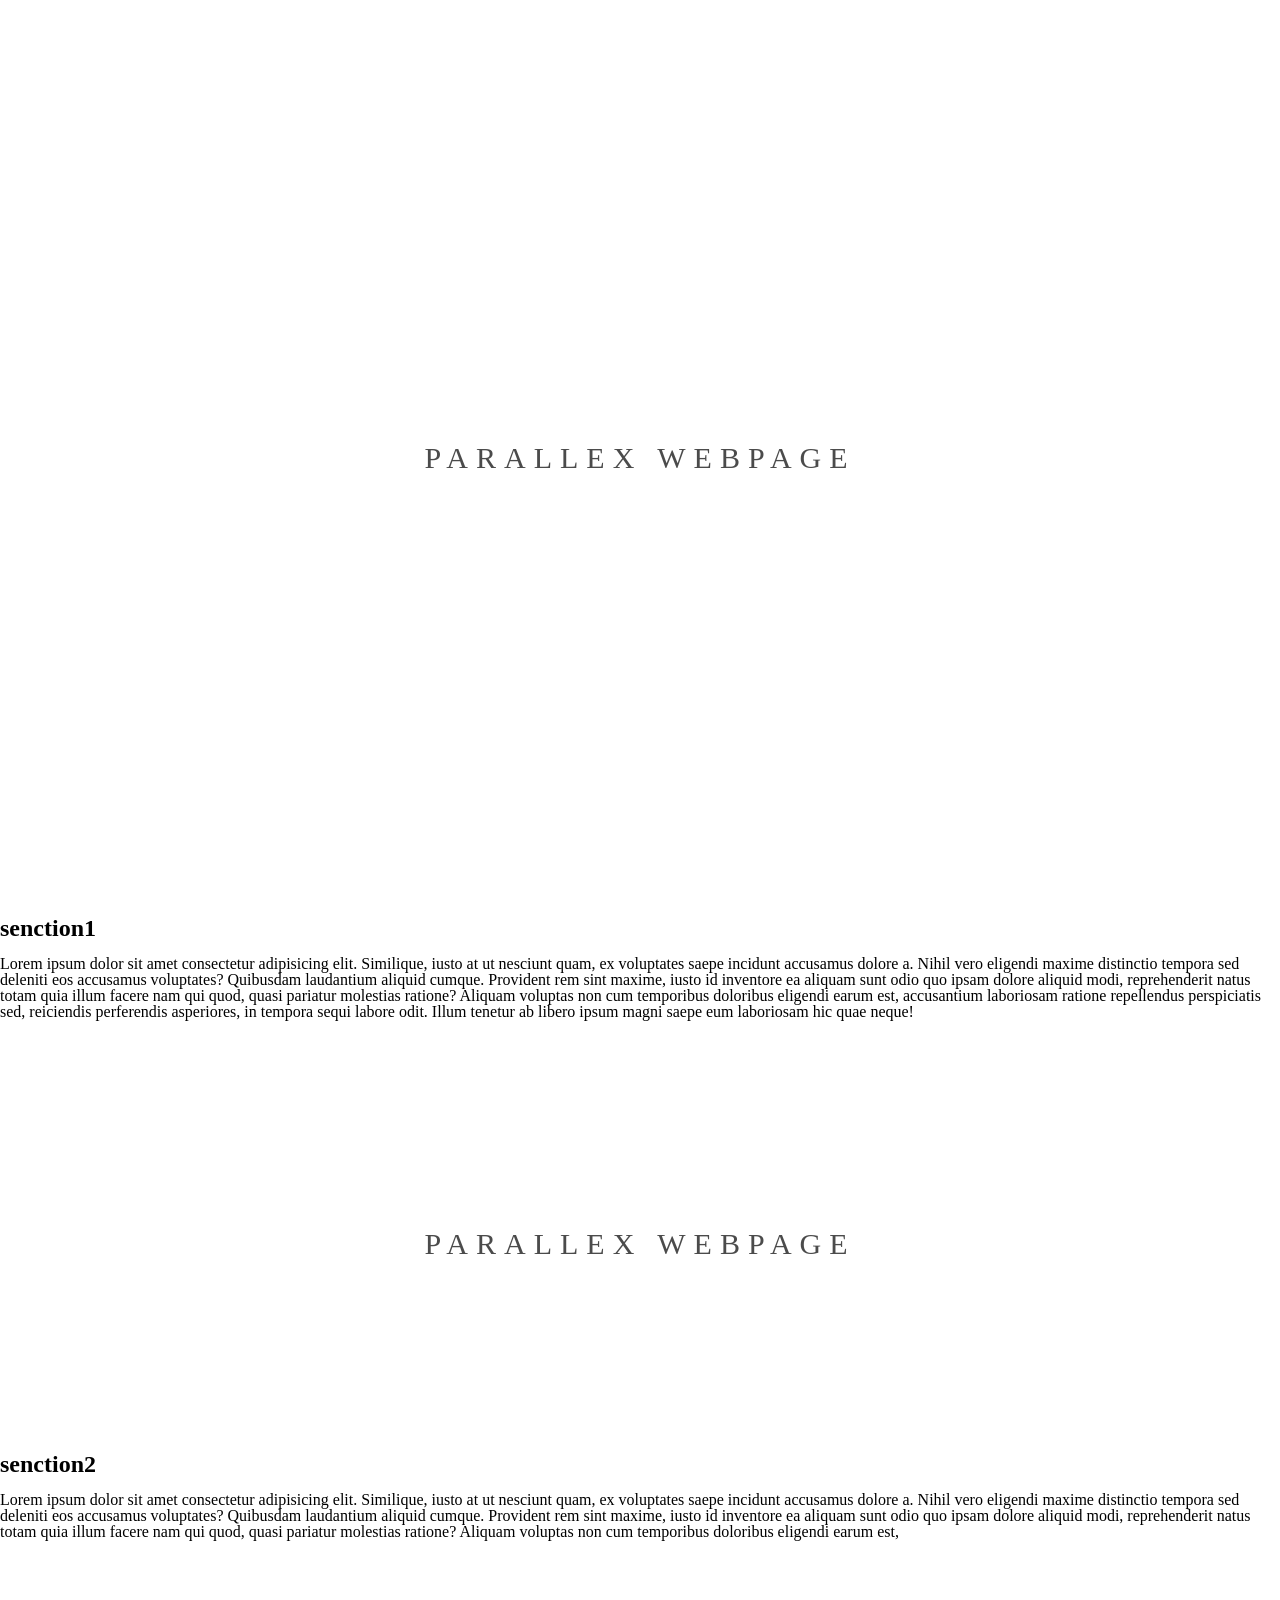
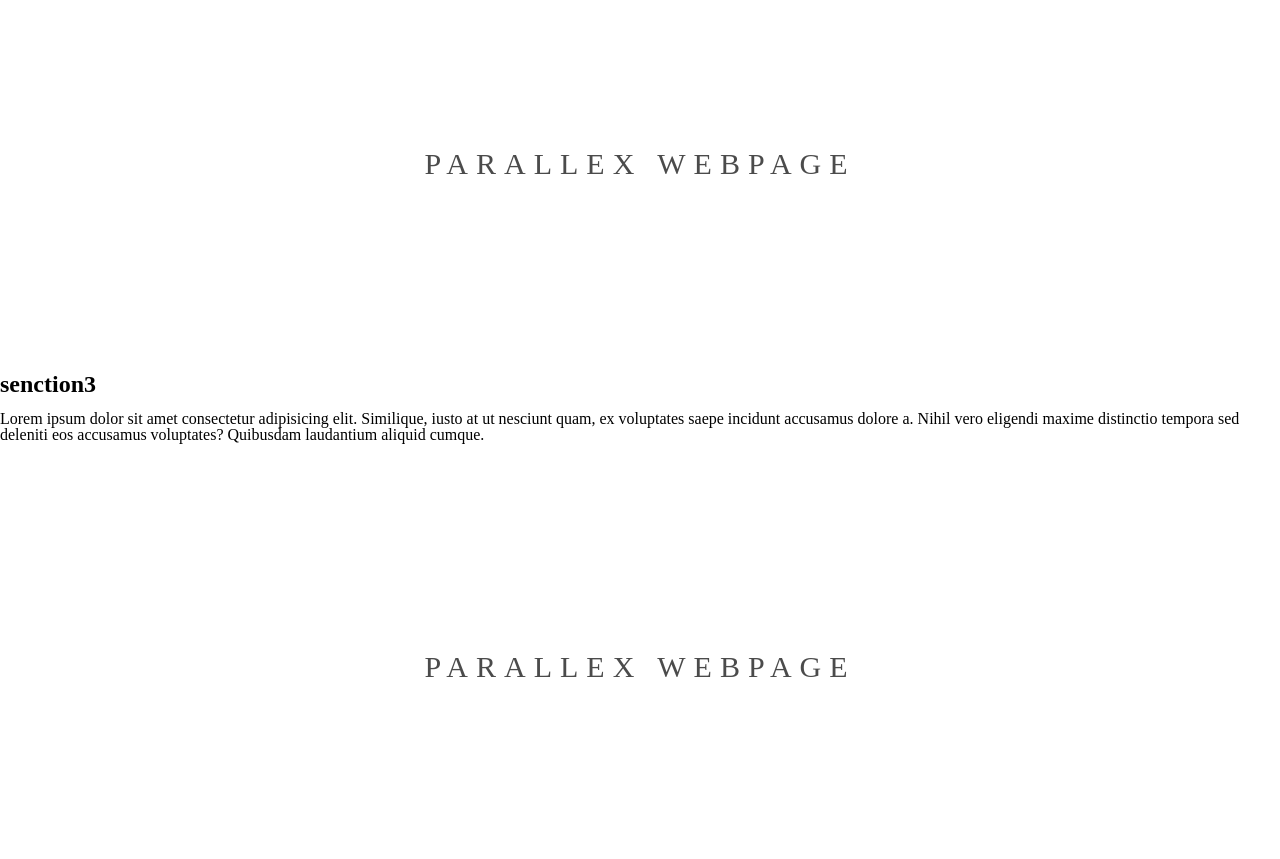
==== index.html @ 5e2ca809 "update" ====
<!DOCTYPE html>
<html lang="en">

<head>
    <meta charset="UTF-8">
    <meta name="viewport" content="width=device-width, initial-scale=1.0">
    <title>parallex</title>
    <link rel="stylesheet" href="parallex.css">
</head>

<body>
    <div class="pimg1">
        <div class="ptext">
            <span class="border">
                parallex webpage
            </span>
        </div>
    </div>
    <section class="section section-dark">
        <h2>senction1</h2>
        <p>
            Lorem ipsum dolor sit amet consectetur adipisicing elit. Similique, iusto at ut nesciunt quam, ex voluptates saepe incidunt accusamus dolore a. Nihil vero eligendi maxime distinctio tempora sed deleniti eos accusamus voluptates? Quibusdam laudantium aliquid
            cumque. Provident rem sint maxime, iusto id inventore ea aliquam sunt odio quo ipsam dolore aliquid modi, reprehenderit natus totam quia illum facere nam qui quod, quasi pariatur molestias ratione? Aliquam voluptas non cum temporibus doloribus
            eligendi earum est, accusantium laboriosam ratione repellendus perspiciatis sed, reiciendis perferendis asperiores, in tempora sequi labore odit. Illum tenetur ab libero ipsum magni saepe eum laboriosam hic quae neque!
        </p>
    </section>
    <div class="pimg2">
        <div class="ptext">
            <span class="border">
                parallex webpage
            </span>
        </div>
    </div>
    <section class="section section-light">
        <h2>senction2</h2>
        <p>
            Lorem ipsum dolor sit amet consectetur adipisicing elit. Similique, iusto at ut nesciunt quam, ex voluptates saepe incidunt accusamus dolore a. Nihil vero eligendi maxime distinctio tempora sed deleniti eos accusamus voluptates? Quibusdam laudantium aliquid
            cumque. Provident rem sint maxime, iusto id inventore ea aliquam sunt odio quo ipsam dolore aliquid modi, reprehenderit natus totam quia illum facere nam qui quod, quasi pariatur molestias ratione? Aliquam voluptas non cum temporibus doloribus
            eligendi earum est, </p>
    </section>
    <div class="pimg3">
        <div class="ptext">
            <span class="border">
                parallex webpage
            </span>
        </div>
    </div>
    <section class="section section-light">
        <h2>senction3</h2>
        <p>
            Lorem ipsum dolor sit amet consectetur adipisicing elit. Similique, iusto at ut nesciunt quam, ex voluptates saepe incidunt accusamus dolore a. Nihil vero eligendi maxime distinctio tempora sed deleniti eos accusamus voluptates? Quibusdam laudantium aliquid
            cumque. </p>
    </section>
    <div class="pimg4">
        <div class="ptext">
            <span class="border">
                parallex webpage
            </span>
        </div>
    </div>
</body>

</html>
---- parallex.css ----
body,
html {
    height: 100%;
    margin: 0;
    line-height: 1em;
}

.pimg1 {
    background: url("image2.jpg");
    min-height: 100%;
    position: relative;
    opacity: 0.70;
    background-position: center;
    background-repeat: no-repeat;
    background-size: cover;
    /* 
    fixed = prallex
    scroll = normal
    */
    background-attachment: fixed;
}

.pimg2 {
    background: url("image3.jpg");
    min-height: 400px;
    position: relative;
    opacity: 0.70;
    background-position: center;
    background-repeat: no-repeat;
    background-size: cover;
    /* 
    fixed = prallex
    scroll = normal
    */
    background-attachment: fixed;
}

.pimg3 {
    background: url("image4.jpg");
    min-height: 400px;
    position: relative;
    opacity: 0.70;
    background-position: center;
    background-repeat: no-repeat;
    background-size: cover;
    /* 
    fixed = prallex
    scroll = normal
    */
    background-attachment: fixed;
}

.pimg4 {
    background: url("image2.jpg");
    min-height: 400px;
    position: relative;
    opacity: 0.70;
    background-position: center;
    background-repeat: no-repeat;
    background-size: cover;
    /* 
    fixed = prallex
    scroll = normal
    */
    background-attachment: fixed;
}

.ptext {
    position: absolute;
    text-align: center;
    top: 50%;
    width: 100%;
    font-size: 30px;
    letter-spacing: 8px;
    text-transform: uppercase;
}
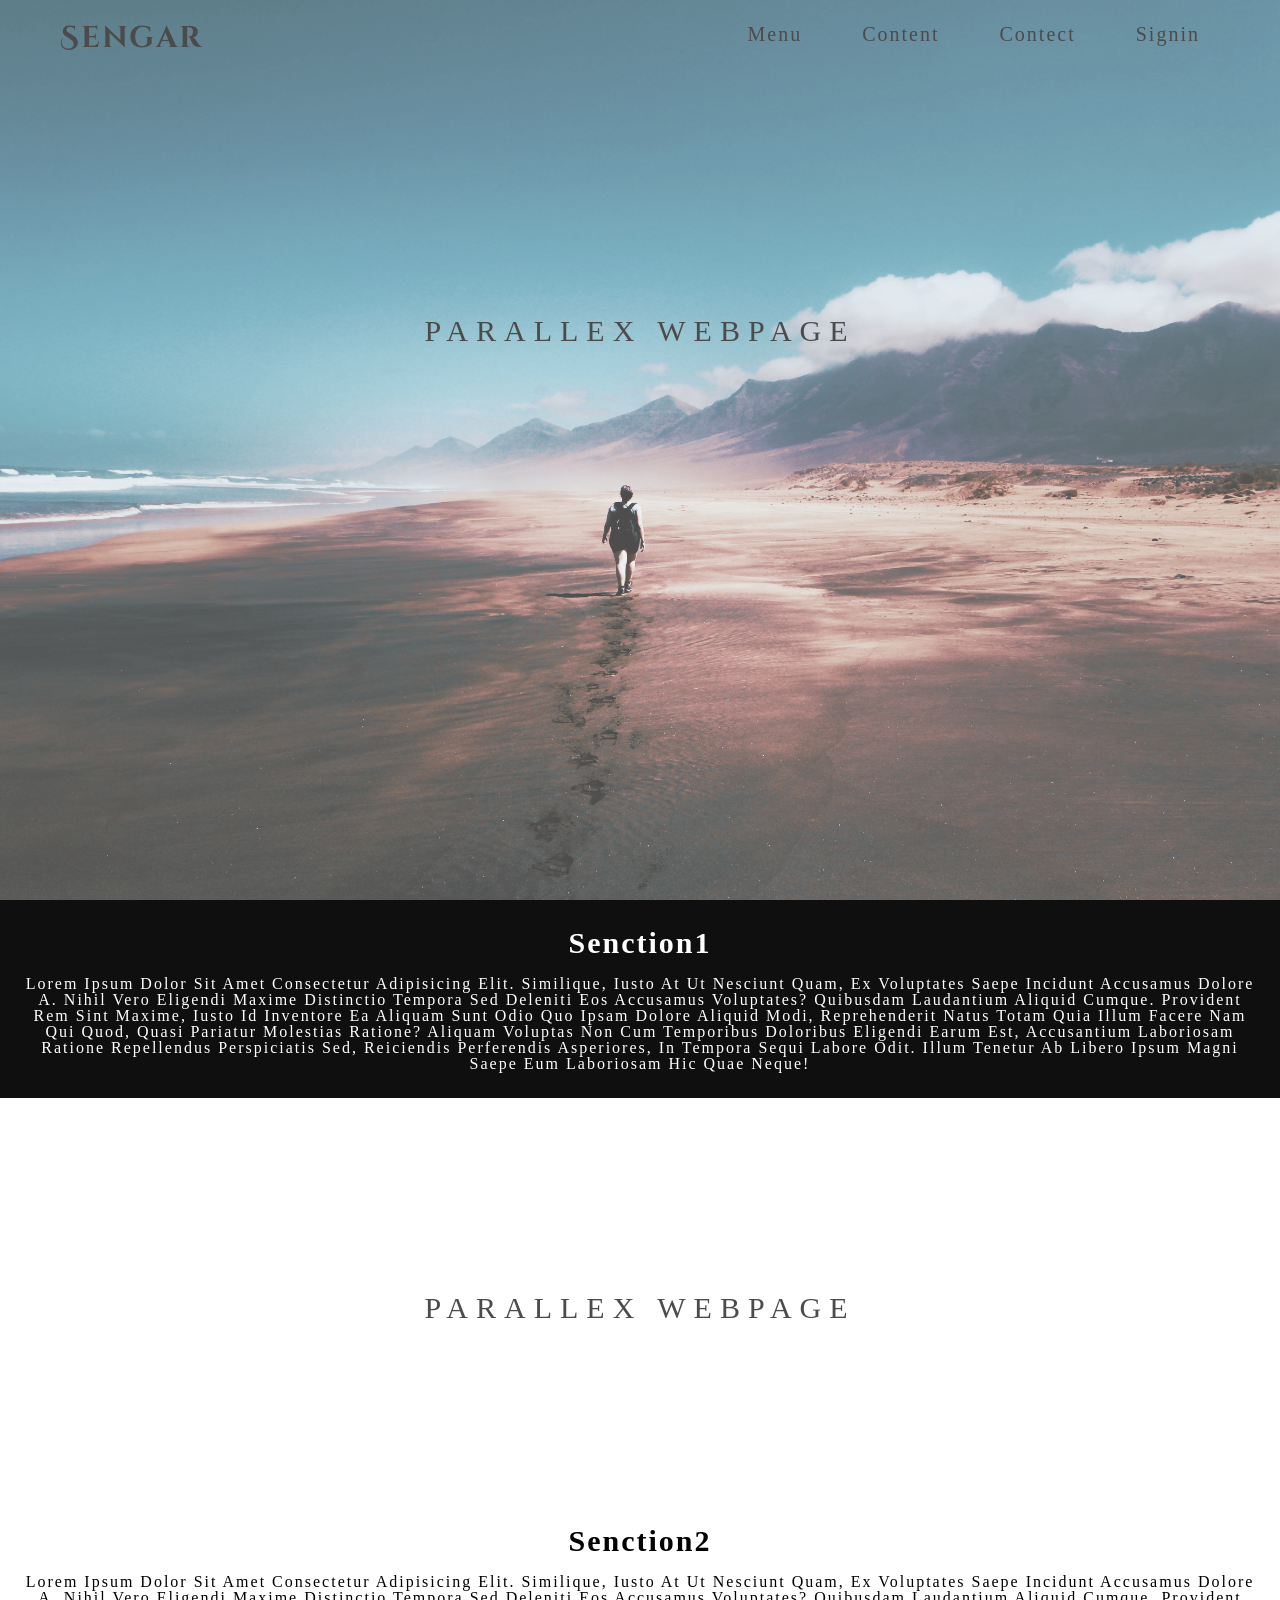
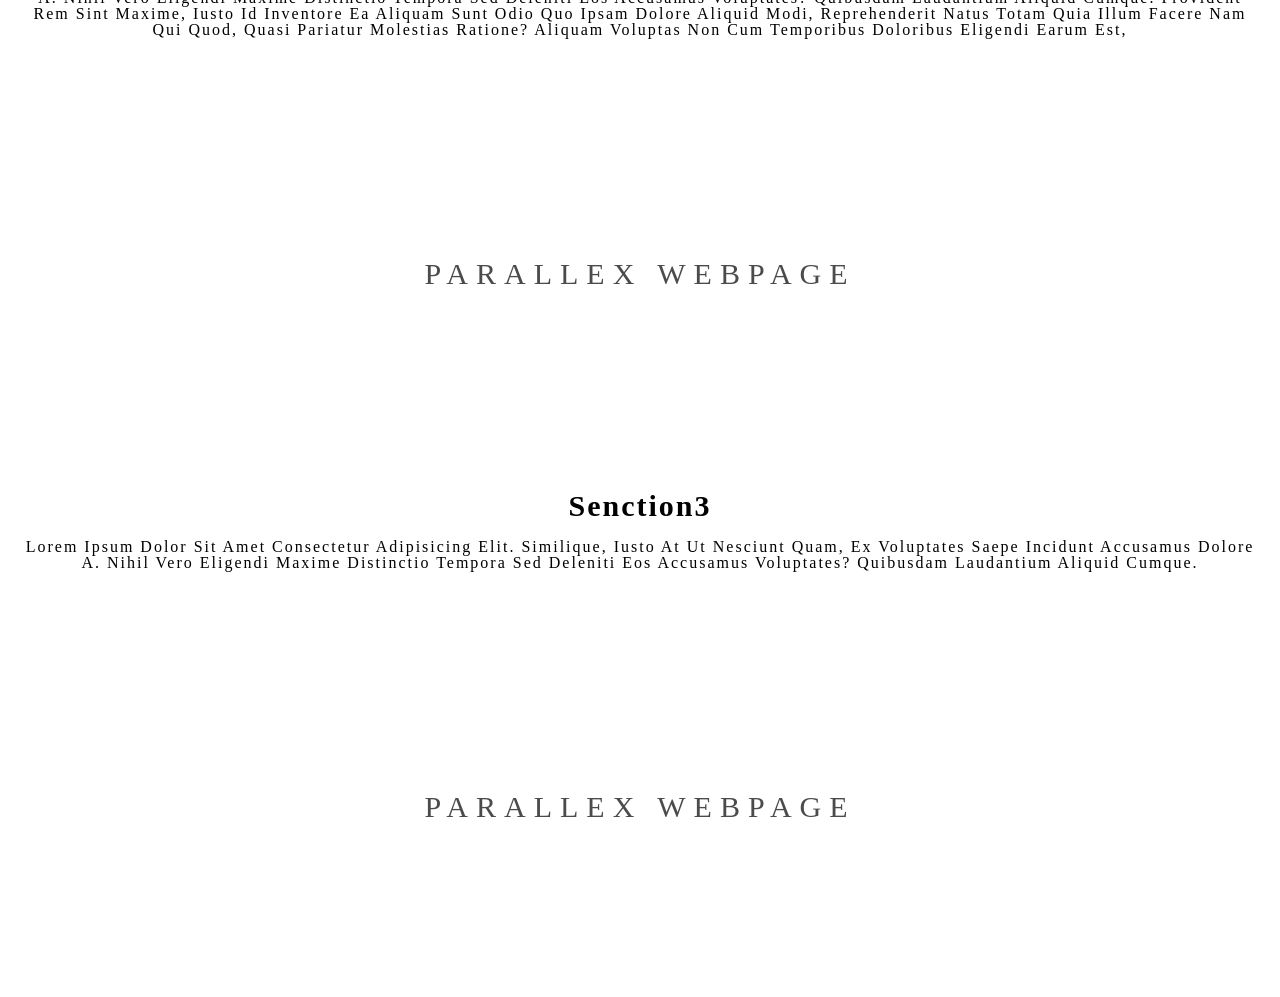
==== commit ba4b70d5: "updated1.1 new" ====
--- a/index.html
+++ b/index.html
@@ -9,11 +9,45 @@
 </head>
 
 <body>
+
+
+
     <div class="pimg1">
         <div class="ptext">
-            <span class="border">
-                parallex webpage
-            </span>
+            <div class="nav-bar">
+
+                <h1>sengar</h1>
+                <div class="toggler">
+                    <input type="checkbox" class="box">
+
+                    <div class="ham">
+                        <div></div>
+                    </div>
+                    <div class="menu">
+                        <div>
+                            <div>
+                                <ul>
+
+                                    <a href="menu" class="meanu"> menu</a>
+                                    <a href="menu" class="meanu"> content </a>
+                                    <a href="menu" class="meanu"> contect </a>
+                                    <a href="menu" class="meanu"> signin </a>
+                                </ul>
+                            </div>
+                        </div>
+                    </div>
+
+                </div>
+
+
+
+            </div>
+
+
+            <div class="border">
+                <p>parallex webpage</p>
+            </div>
+
         </div>
     </div>
     <section class="section section-dark">
@@ -27,7 +61,7 @@
     <div class="pimg2">
         <div class="ptext">
             <span class="border">
-                parallex webpage
+                <h5> parallex webpage</h5>
             </span>
         </div>
     </div>
@@ -41,7 +75,7 @@
     <div class="pimg3">
         <div class="ptext">
             <span class="border">
-                parallex webpage
+               <h5> parallex webpage</h5>
             </span>
         </div>
     </div>
@@ -54,9 +88,10 @@
     <div class="pimg4">
         <div class="ptext">
             <span class="border">
-                parallex webpage
+                <h5> parallex webpage</h5>
             </span>
         </div>
+    </div>
     </div>
 </body>
 
--- a/parallex.css
+++ b/parallex.css
@@ -1,12 +1,63 @@
+@import url('https://fonts.googleapis.com/css2?family=Cinzel+Decorative:wght@700&display=swap');
 body,
 html {
     height: 100%;
     margin: 0;
     line-height: 1em;
+    text-transform: capitalize;
+    letter-spacing: 2px;
+}
+
+.box {
+    display: none;
+}
+
+.nav-bar {
+    width: 100%;
+    height: fit-content;
+    display: inline-flex;
+}
+
+.nav-bar h1 {
+    font-size: 30px;
+    font-family: 'Cinzel Decorative', cursive;
+    text-align: left;
+    padding: 10px;
+    margin: 20px 50px;
+    width: 50%;
+}
+
+ul {
+    display: inline-flex;
+    width: auto;
+    margin-right: 50px;
+}
+
+ul a {
+    margin: 10px 30px;
+    text-decoration: none;
+    color: rgb(0, 0, 0);
+    font-size: 20px;
+    cursor: pointer;
+}
+
+.meanu::after {
+    content: '';
+    width: 0;
+    height: 2px;
+    display: block;
+    transition: width .6s;
+    background: rgba(0, 0, 0, 0.568);
+    margin: 3px 0;
+}
+
+.meanu:hover::after {
+    width: 95%;
+    transition: width .6s;
 }
 
 .pimg1 {
-    background: url("image2.jpg");
+    background: url("image2-min.jpg");
     min-height: 100%;
     position: relative;
     opacity: 0.70;
@@ -21,7 +72,7 @@
 }
 
 .pimg2 {
-    background: url("image3.jpg");
+    background: url("image3-min.jpg");
     min-height: 400px;
     position: relative;
     opacity: 0.70;
@@ -36,7 +87,7 @@
 }
 
 .pimg3 {
-    background: url("image4.jpg");
+    background: url("image4-min.jpg");
     min-height: 400px;
     position: relative;
     opacity: 0.70;
@@ -65,12 +116,146 @@
     background-attachment: fixed;
 }
 
-.ptext {
-    position: absolute;
+.border p {
+    line-height: 50vh;
     text-align: center;
-    top: 50%;
     width: 100%;
     font-size: 30px;
     letter-spacing: 8px;
     text-transform: uppercase;
+}
+
+.border h5 {
+    position: absolute;
+    top: 40%;
+    left: 50%;
+    width: 100%;
+    text-align: center;
+    font-size: 30px;
+    letter-spacing: 8px;
+    text-transform: uppercase;
+    transform: translate(-50%, -50%);
+    font-weight: 100;
+}
+
+.section {
+    text-align: center;
+    padding: 10px 20px;
+}
+
+.section-dark {
+    background: rgb(15, 15, 15);
+    color: white;
+}
+
+.section h2 {
+    font-size: 30px;
+}
+
+@media screen and (max-width:800px) {
+    .ham {
+        position: absolute;
+        cursor: pointer;
+        right: 5%;
+        top: 6%;
+        transform: translate(-50%, -50%);
+        z-index: 1;
+        width: 20px;
+        height: 20px;
+        padding: 1rem;
+        display: flex;
+    }
+    .box {
+        display: flex;
+        position: absolute;
+        width: 50px;
+        height: 50px;
+        top: 6%;
+        right: 5%;
+        transform: translate(-50%, -50%);
+        opacity: 0;
+        cursor: pointer;
+        z-index: 2;
+    }
+    .ham>div {
+        position: relative;
+        width: 100%;
+        height: 2px;
+        background-color: rgb(196, 196, 196);
+        display: flex;
+        align-items: center;
+        justify-content: center;
+        transition: all 0.6s ease;
+    }
+    .ham>div::before,
+    .ham>div::after {
+        content: '';
+        position: absolute;
+        z-index: 1;
+        top: -10px;
+        width: 100%;
+        height: 2px;
+        background: inherit;
+    }
+    .ham>div::after {
+        top: 10px;
+    }
+    .box:checked+.ham>div {
+        transform: rotate(135deg);
+    }
+    .box:checked+.ham>div::before,
+    .box:checked+.ham>div::after {
+        top: 0;
+        transform: rotate(90deg);
+    }
+    .nav-bar .menu {
+        position: fixed;
+        top: 0;
+        left: 0;
+        width: 100%;
+        height: 100%;
+        overflow: hidden;
+        display: flex;
+        align-items: center;
+        justify-content: center;
+        visibility: hidden;
+    }
+    .nav-bar .menu>div {
+        background: rgba(0, 0, 0, 0.884);
+        border-radius: 40%;
+        width: 200vw;
+        height: 200vh;
+        display: flex;
+        flex: none;
+        align-items: center;
+        justify-content: center;
+        transform: scale(0);
+        transition: all 0.4s ease;
+    }
+    .nav-bar .menu>div>div {
+        text-align: center;
+        display: grid;
+        color: rgb(204, 202, 202);
+        max-width: 90vw;
+        max-height: 100vh;
+        opacity: 0;
+        transition: opacity 1.4s ease;
+    }
+    .nav-bar .menu>div>div>ul>a {
+        color: inherit;
+        transition: color 0.4s ease;
+    }
+    .nav-bar .box:checked~.menu {
+        visibility: visible;
+    }
+    .nav-bar .box:checked~.menu>div {
+        transform: scale(1);
+        transition-duration: 2s;
+    }
+    .nav-bar .menu>div>div {
+        opacity: 1;
+    }
+    .nav-bar .box:checked~.menu>div>div>ul {
+        opacity: 1;
+    }
 }
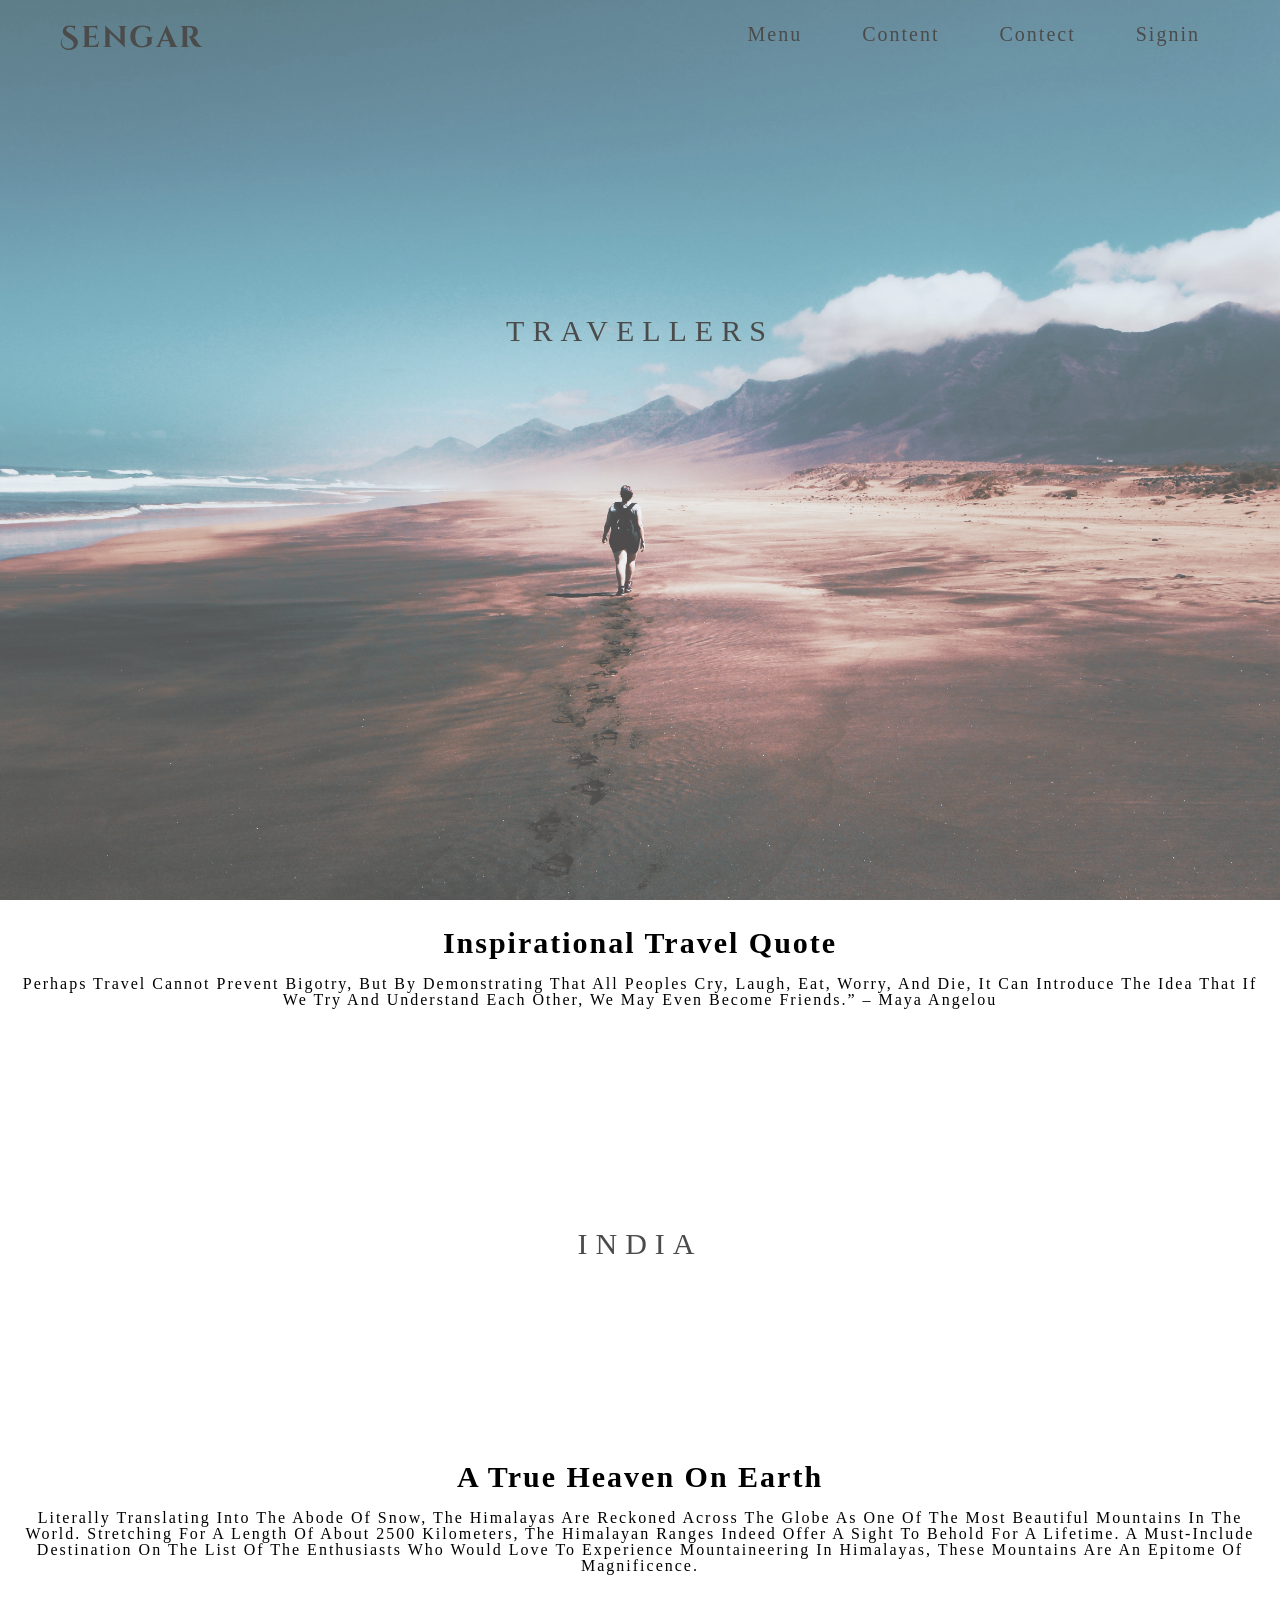
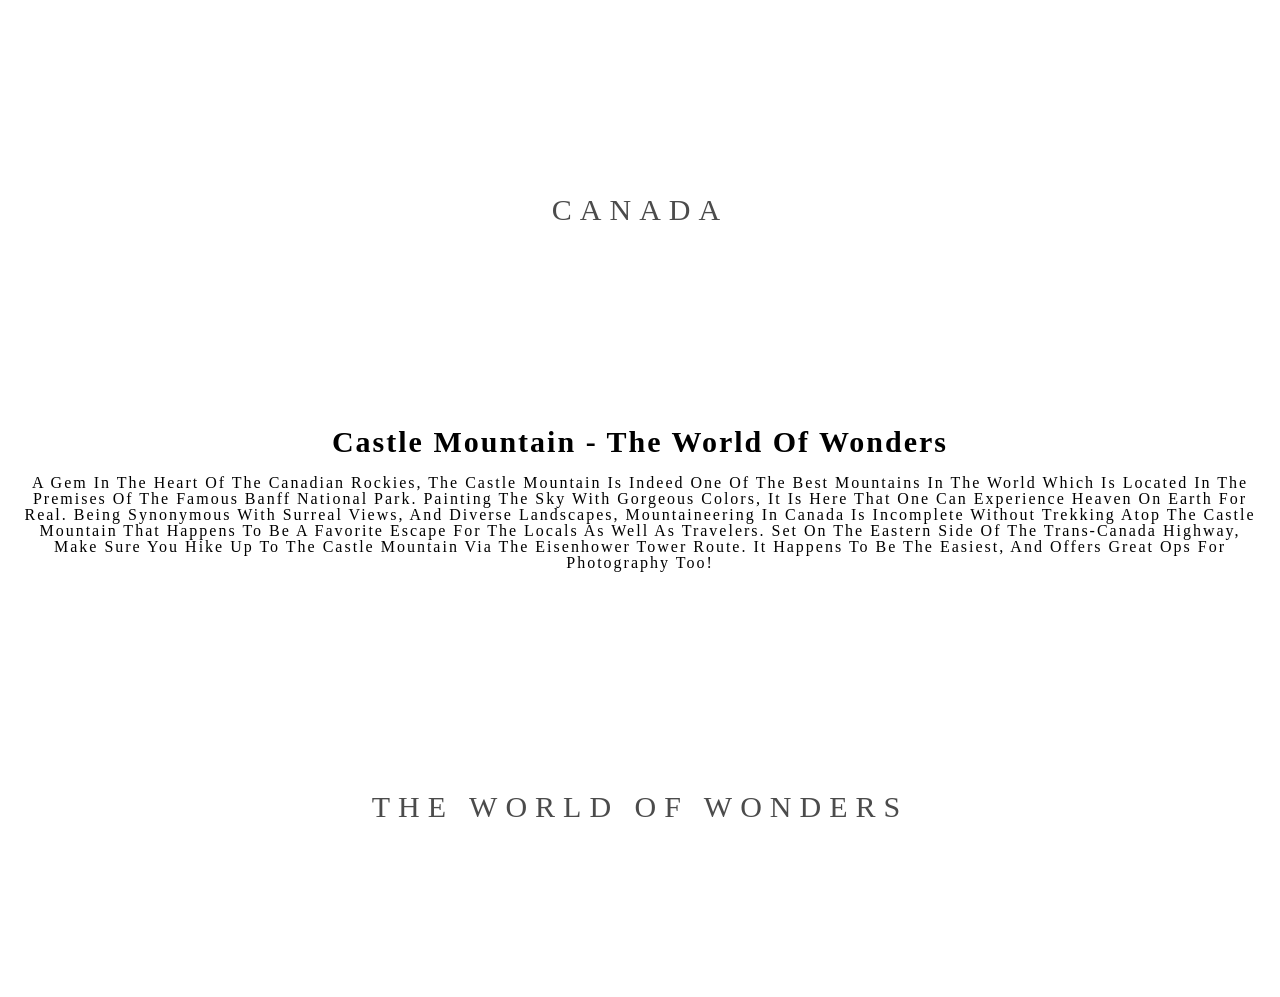
==== commit 90fb7bda: "update1.2" ====
--- a/index.html
+++ b/index.html
@@ -28,10 +28,10 @@
                             <div>
                                 <ul>
 
-                                    <a href="menu" class="meanu"> menu</a>
-                                    <a href="menu" class="meanu"> content </a>
-                                    <a href="menu" class="meanu"> contect </a>
-                                    <a href="menu" class="meanu"> signin </a>
+                                    <a href="#" class="meanu"> menu</a>
+                                    <a href="#" class="meanu"> content </a>
+                                    <a href="#" class="meanu"> contect </a>
+                                    <a href="#" class="meanu"> signin </a>
                                 </ul>
                             </div>
                         </div>
@@ -45,50 +45,48 @@
 
 
             <div class="border">
-                <p>parallex webpage</p>
+                <p>travellers</p>
             </div>
 
         </div>
     </div>
     <section class="section section-dark">
-        <h2>senction1</h2>
+        <h2> inspirational travel quote</h2>
         <p>
-            Lorem ipsum dolor sit amet consectetur adipisicing elit. Similique, iusto at ut nesciunt quam, ex voluptates saepe incidunt accusamus dolore a. Nihil vero eligendi maxime distinctio tempora sed deleniti eos accusamus voluptates? Quibusdam laudantium aliquid
-            cumque. Provident rem sint maxime, iusto id inventore ea aliquam sunt odio quo ipsam dolore aliquid modi, reprehenderit natus totam quia illum facere nam qui quod, quasi pariatur molestias ratione? Aliquam voluptas non cum temporibus doloribus
-            eligendi earum est, accusantium laboriosam ratione repellendus perspiciatis sed, reiciendis perferendis asperiores, in tempora sequi labore odit. Illum tenetur ab libero ipsum magni saepe eum laboriosam hic quae neque!
+            Perhaps travel cannot prevent bigotry, but by demonstrating that all peoples cry, laugh, eat, worry, and die, it can introduce the idea that if we try and understand each other, we may even become friends.” – Maya Angelou
         </p>
     </section>
     <div class="pimg2">
         <div class="ptext">
             <span class="border">
-                <h5> parallex webpage</h5>
+                <h5> india</h5>
             </span>
         </div>
     </div>
     <section class="section section-light">
-        <h2>senction2</h2>
+        <h2>A True Heaven On Earth</h2>
         <p>
-            Lorem ipsum dolor sit amet consectetur adipisicing elit. Similique, iusto at ut nesciunt quam, ex voluptates saepe incidunt accusamus dolore a. Nihil vero eligendi maxime distinctio tempora sed deleniti eos accusamus voluptates? Quibusdam laudantium aliquid
-            cumque. Provident rem sint maxime, iusto id inventore ea aliquam sunt odio quo ipsam dolore aliquid modi, reprehenderit natus totam quia illum facere nam qui quod, quasi pariatur molestias ratione? Aliquam voluptas non cum temporibus doloribus
-            eligendi earum est, </p>
+            Literally translating into the abode of snow, the Himalayas are reckoned across the globe as one of the most beautiful mountains in the world. Stretching for a length of about 2500 kilometers, the Himalayan Ranges indeed offer a sight to behold for a
+            lifetime. A must-include destination on the list of the enthusiasts who would love to experience mountaineering in Himalayas, these mountains are an epitome of magnificence.</p>
     </section>
     <div class="pimg3">
         <div class="ptext">
             <span class="border">
-               <h5> parallex webpage</h5>
+               <h5>canada</h5>
             </span>
         </div>
     </div>
     <section class="section section-light">
-        <h2>senction3</h2>
+        <h2>Castle Mountain - The World Of Wonders</h2>
         <p>
-            Lorem ipsum dolor sit amet consectetur adipisicing elit. Similique, iusto at ut nesciunt quam, ex voluptates saepe incidunt accusamus dolore a. Nihil vero eligendi maxime distinctio tempora sed deleniti eos accusamus voluptates? Quibusdam laudantium aliquid
-            cumque. </p>
+            A gem in the heart of the Canadian Rockies, the Castle Mountain is indeed one of the best mountains in the world which is located in the premises of the famous Banff National Park. Painting the sky with gorgeous colors, it is here that one can experience
+            heaven on Earth for real. Being synonymous with surreal views, and diverse landscapes, mountaineering in Canada is incomplete without trekking atop the Castle Mountain that happens to be a favorite escape for the locals as well as travelers.
+            Set on the eastern side of the Trans-Canada Highway, make sure you hike up to the Castle Mountain via the Eisenhower Tower route. It happens to be the easiest, and offers great ops for photography too! </p>
     </section>
     <div class="pimg4">
         <div class="ptext">
             <span class="border">
-                <h5> parallex webpage</h5>
+                <h5> The World Of Wonders</h5>
             </span>
         </div>
     </div>
--- a/parallex.css
+++ b/parallex.css
@@ -47,7 +47,7 @@
     height: 2px;
     display: block;
     transition: width .6s;
-    background: rgba(0, 0, 0, 0.568);
+    background: rgba(56, 55, 55, 0.973);
     margin: 3px 0;
 }
 
@@ -57,7 +57,7 @@
 }
 
 .pimg1 {
-    background: url("image2-min.jpg");
+    background: url("../pics/image2-min.jpg");
     min-height: 100%;
     position: relative;
     opacity: 0.70;
@@ -72,7 +72,7 @@
 }
 
 .pimg2 {
-    background: url("image3-min.jpg");
+    background: url("../pics/image3-min.jpg");
     min-height: 400px;
     position: relative;
     opacity: 0.70;
@@ -87,7 +87,7 @@
 }
 
 .pimg3 {
-    background: url("image4-min.jpg");
+    background: url("../pics/image4-min.jpg");
     min-height: 400px;
     position: relative;
     opacity: 0.70;
@@ -102,7 +102,7 @@
 }
 
 .pimg4 {
-    background: url("image2.jpg");
+    background: url("../pics/image2-min.jpg");
     min-height: 400px;
     position: relative;
     opacity: 0.70;
@@ -144,8 +144,7 @@
 }
 
 .section-dark {
-    background: rgb(15, 15, 15);
-    color: white;
+    color: rgb(0, 0, 0);
 }
 
 .section h2 {
@@ -181,7 +180,7 @@
         position: relative;
         width: 100%;
         height: 2px;
-        background-color: rgb(196, 196, 196);
+        background-color: rgb(255, 251, 251);
         display: flex;
         align-items: center;
         justify-content: center;
@@ -221,7 +220,7 @@
         visibility: hidden;
     }
     .nav-bar .menu>div {
-        background: rgba(0, 0, 0, 0.884);
+        background: rgba(13, 192, 216, 0.397);
         border-radius: 40%;
         width: 200vw;
         height: 200vh;
@@ -258,4 +257,51 @@
     .nav-bar .box:checked~.menu>div>div>ul {
         opacity: 1;
     }
+}
+
+@media screen and (max-width:600px) {
+    .nav-bar .menu a {
+        margin: 10px;
+    }
+    .section {
+        padding: 0;
+    }
+}
+
+@media screen and (max-width:433px) {
+    ul {
+        margin: 10px;
+        display: grid;
+        grid-row: auto;
+    }
+    .border h5 {
+        line-height: 5vh;
+    }
+}
+
+@media screen and (max-width:350px) {
+    .nav-bar h1 {
+        font-size: 25px;
+    }
+}
+
+@media screen and (max-width:350px) {
+    .nav-bar h1 {
+        font-size: 20px;
+    }
+}
+
+@media screen and (max-width:350px) {
+    .nav-bar h1 {
+        position: absolute;
+        top: 34px;
+        margin: 0;
+        padding: 0;
+        left: 20px;
+        font-size: 20px;
+    }
+    .ham {
+        width: 15px;
+        height: 5px;
+    }
 }
